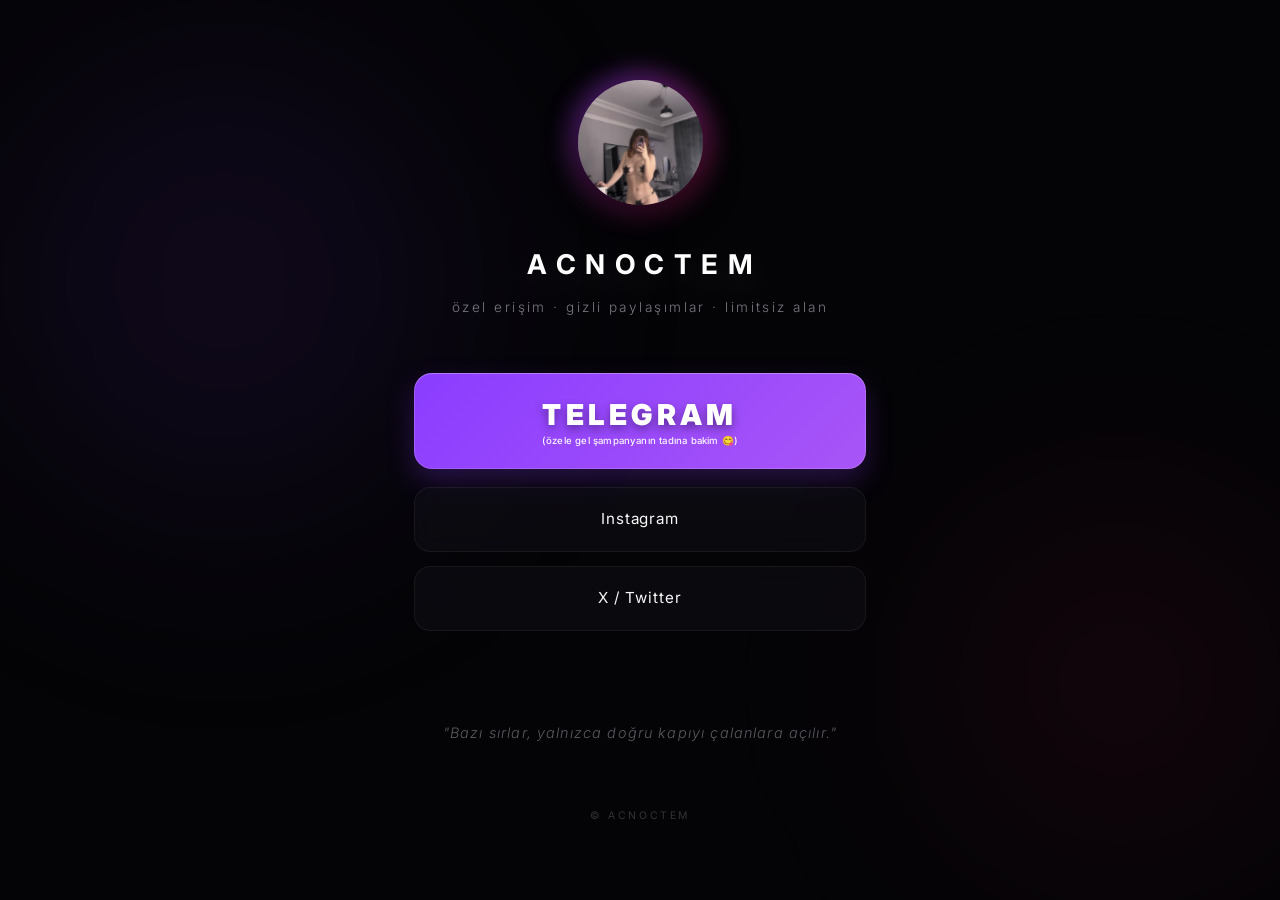
==== index.html @ b2c5ac02 "security: remove public private-invite exposure and track funnel clicks" ====
<!DOCTYPE html>
<html lang="tr">
<head>
    <!-- Google tag (gtag.js) -->
    <script async src="https://www.googletagmanager.com/gtag/js?id=G-ZP5X2PSTZP"></script>
    <script>
      window.dataLayer = window.dataLayer || [];
      function gtag(){dataLayer.push(arguments);}
      gtag('js', new Date());

      gtag('config', 'G-ZP5X2PSTZP');
    </script>
    
    <meta charset="UTF-8">
    <meta name="viewport" content="width=device-width, initial-scale=1.0, maximum-scale=5.0">
    <title>ACNOCTEM | Özel Erişim ve Gizli Paylaşımlar</title>
    <meta name="description" content="ACNOCTEM resmi sitesi. Telegram, Instagram ve X üzerinden özel erişim ve güncel paylaşımlar.">
    <meta name="keywords" content="acnoctem, ezra rcash, azranur ay vandan, telegram özel içerik, özel erişim, gizli içerik, özel hesap, premium içerik, exclusive içerik, özel link, telegram grup">
    <meta name="author" content="ACNOCTEM">
    <meta name="theme-color" content="#050508">
    <meta name="referrer" content="strict-origin-when-cross-origin">
    <link rel="canonical" href="https://acnoctem.net/">
    
    <!-- Open Graph / Social Media -->
    <meta property="og:title" content="ACNOCTEM">
    <meta property="og:description" content="Özel erişim · gizli paylaşımlar · limitsiz alan">
    <meta property="og:url" content="https://acnoctem.net/">
    <meta property="og:type" content="website">
    <meta property="og:image" content="https://acnoctem.net/765BCF2E-35D7-4E15-BD37-F857FB680082_1_102_o.jpeg">
    <meta property="og:image:alt" content="Acnoctem Ezra Rcash Portre">
    
    <!-- Twitter Cards -->
    <meta name="twitter:card" content="summary_large_image">
    <meta name="twitter:title" content="ACNOCTEM | Özel Erişim ve Gizli Paylaşımlar">
    <meta name="twitter:description" content="Özel telegram grubuna katıl ve ayrıcalıklı içeriklere eriş.">
    <meta name="twitter:image" content="https://acnoctem.net/765BCF2E-35D7-4E15-BD37-F857FB680082_1_102_o.jpeg">
    
    <!-- Preconnect -->
    <link rel="preconnect" href="https://fonts.googleapis.com">
    <link rel="preconnect" href="https://fonts.gstatic.com" crossorigin>
    
    <!-- Performance: Load critical font only -->
    <link href="https://fonts.googleapis.com/css2?family=Inter:wght@300;400;500;600;700&display=swap" rel="stylesheet">
    <link rel="stylesheet" href="style.css">

    <!-- Structured Data (JSON-LD) -->
    <script type="application/ld+json">
    {
      "@context": "https://schema.org",
      "@type": "Person",
      "name": "ACNOCTEM",
      "alternateName": ["Ezra Rcash", "Azranur Ayvandan"],
      "description": "Premium creator and digital identity.",
      "url": "https://acnoctem.net",
      "image": "https://acnoctem.net/765BCF2E-35D7-4E15-BD37-F857FB680082_1_102_o.jpeg",
      "sameAs": [
        "https://www.instagram.com/ezrarcash",
        "https://x.com/acnoctem",
        "https://t.me/acnoctemxx"
      ]
    }
    </script>
</head>
<body>
    <div class="ambient-glow primary"></div>
    <div class="ambient-glow secondary"></div>
    
    <div class="container fade-in-section">
        
        <header class="hero">
            <h1 class="visually-hidden">Acnoctem (Ezra Rcash) - Resmi Profil</h1>
            <div class="profile-wrapper">
                <div class="profile-glow-ring"></div>
                <div class="profile-image-container">
                    <img src="765BCF2E-35D7-4E15-BD37-F857FB680082_1_102_o.jpeg" alt="Acnoctem Ezra Rcash Profil Fotoğrafı" class="profile-img" width="130" height="130">
                </div>
            </div>
            
            <div class="brand-title">ACNOCTEM</div>
            <p class="brand-tagline">özel erişim &middot; gizli paylaşımlar &middot; limitsiz alan</p>
        </header>

        <main class="action-section">
            <a href="https://t.me/acnoctemxx" class="btn-primary" target="_blank" rel="noopener noreferrer" aria-label="Telegram üzerinden ACNOCTEM ile iletişime geç" data-funnel-event="telegram_primary">
                <div class="btn-content">
                    <span class="btn-text-main uppercase">TELEGRAM</span>
                    <span class="btn-text-sub">(özele gel şampanyanın tadına bakim 😋)</span>
                </div>
                <div class="btn-primary-glow"></div>
            </a>

            <nav class="social-links" aria-label="İkincil Sosyal Medya Bağlantıları">
                <a href="https://www.instagram.com/ezrarcash" class="btn-secondary" target="_blank" rel="noopener noreferrer" aria-label="Instagram Profiline Git" data-funnel-event="instagram_secondary">
                    <span>Instagram</span>
                </a>
                <a href="https://x.com/acnoctem" class="btn-secondary" target="_blank" rel="noopener noreferrer" aria-label="X Twitter Profiline Git" data-funnel-event="x_secondary">
                    <span>X / Twitter</span>
                </a>
            </nav>

            <section class="quote-section">
                <p class="premium-quote">"Bazı sırlar, yalnızca doğru kapıyı çalanlara açılır."</p>
            </section>
        </main>

        <footer class="site-footer">
            <p>&copy; ACNOCTEM</p>
        </footer>
    </div>
    
    <script src="script.js" defer></script>
</body>
</html>
---- style.css ----
:root {
    /* LUXURY PREMIUM COLOR SYSTEM */
    --bg-primary: #040406;
    --bg-secondary: #0A0A0E;
    --accent-purple: #8B3DFF;
    --accent-pink: #E91E63;
    --text-primary: #F8F8F8;
    --text-secondary: #A1A1AA;
    --glass-bg: rgba(20, 20, 28, 0.4);
    --glass-border: rgba(255, 255, 255, 0.06);
    --glow-intensity: 0.12;
}

/* RESET & FOUNDATION */
* {
    margin: 0;
    padding: 0;
    box-sizing: border-box;
    -webkit-tap-highlight-color: transparent;
}

body {
    font-family: 'Inter', -apple-system, BlinkMacSystemFont, 'Segoe UI', Roboto, Helvetica, Arial, sans-serif;
    background-color: var(--bg-primary);
    color: var(--text-primary);
    min-height: 100vh;
    display: flex;
    flex-direction: column;
    align-items: center;
    overflow-x: hidden;
    -webkit-font-smoothing: antialiased;
    -moz-osx-font-smoothing: grayscale;
    line-height: 1.5;
}

/* HIDDEN FOR ACCESSIBILITY / SEO */
.visually-hidden {
    position: absolute;
    width: 1px;
    height: 1px;
    padding: 0;
    margin: -1px;
    overflow: hidden;
    clip: rect(0, 0, 0, 0);
    border: 0;
}

/* CINEMATIC AMBIENCE */
.ambient-glow {
    position: fixed;
    border-radius: 50%;
    z-index: 0;
    pointer-events: none;
    will-change: transform;
}

.ambient-glow.primary {
    top: -15%;
    left: -15%;
    width: 65vw;
    height: 65vw;
    background: radial-gradient(circle, rgba(139, 61, 255, var(--glow-intensity)) 0%, rgba(4, 4, 6, 0) 60%);
    filter: blur(100px);
}

.ambient-glow.secondary {
    bottom: -15%;
    right: -15%;
    width: 55vw;
    height: 55vw;
    background: radial-gradient(circle, rgba(233, 30, 99, calc(var(--glow-intensity) * 0.7)) 0%, rgba(4, 4, 6, 0) 60%);
    filter: blur(90px);
}

/* LAYOUT CONTAINER */
.container {
    position: relative;
    z-index: 1;
    width: 100%;
    max-width: 500px;
    padding: 5rem 1.5rem 3.5rem;
    display: flex;
    flex-direction: column;
    align-items: center;
    /* JS uses this for fade in */
    opacity: 0;
    transform: translateY(25px);
}

.container.visible {
    opacity: 1;
    transform: translateY(0);
    transition: opacity 1.2s cubic-bezier(0.16, 1, 0.3, 1), transform 1.2s cubic-bezier(0.16, 1, 0.3, 1);
}

/* HERO SECTION - BRAND IDENTITY */
.hero {
    display: flex;
    flex-direction: column;
    align-items: center;
    margin-bottom: 3.5rem;
    text-align: center;
    width: 100%;
}

.profile-wrapper {
    position: relative;
    width: 125px;
    height: 125px;
    margin-bottom: 2.5rem;
}

.profile-glow-ring {
    position: absolute;
    top: -5px;
    left: -5px;
    right: -5px;
    bottom: -5px;
    border-radius: 50%;
    background: linear-gradient(135deg, var(--accent-purple), var(--accent-pink));
    opacity: 0.65;
    filter: blur(14px);
    animation: premiumBreath 4.5s ease-in-out infinite alternate;
    will-change: opacity, filter, transform;
}

.profile-image-container {
    position: absolute;
    top: 0;
    left: 0;
    width: 100%;
    height: 100%;
    border-radius: 50%;
    padding: 3px;
    background: linear-gradient(135deg, rgba(255, 255, 255, 0.15), rgba(255, 255, 255, 0.02));
    box-shadow: 0 15px 35px rgba(0, 0, 0, 0.7);
    z-index: 2;
    overflow: hidden;
}

.profile-img {
    width: 100%;
    height: 100%;
    border-radius: 50%;
    object-fit: cover;
    object-position: center 25%; /* Face-centered crop optimized for portrait */
    background-color: var(--bg-secondary);
    transform: scale(1.4); /* Zoomed in to feel closer */
    transition: transform 0.8s cubic-bezier(0.16, 1, 0.3, 1), filter 0.5s ease;
    will-change: transform;
}

.profile-wrapper:hover .profile-img {
    transform: scale(1.9); /* Subtle extra zoom on hover */
    filter: contrast(1.05) brightness(1.02);
}

.brand-title {
    font-size: 1.7rem;
    font-weight: 700;
    letter-spacing: 0.35em;
    margin-right: -0.35em; /* Offset for center alignment */
    margin-bottom: 0.7rem;
    text-transform: uppercase;
    color: #FFF;
    text-shadow: 0 10px 30px rgba(255, 255, 255, 0.12);
}

.brand-tagline {
    font-size: 0.85rem;
    color: var(--text-secondary);
    font-weight: 300;
    letter-spacing: 0.18em;
    text-transform: lowercase;
    opacity: 0.75;
}

/* ACTIONS */
.action-section {
    width: 100%;
    display: flex;
    flex-direction: column;
    gap: 1.15rem;
}

/* PRIMARY CTA (CONVERSION FOCUSED) */
.btn-primary {
    position: relative;
    display: flex;
    justify-content: center;
    align-items: center;
    width: 100%;
    padding: 1.25rem 1.1rem; /* Slightly more vertical padding for larger font */
    border-radius: 18px;
    text-decoration: none;
    background: linear-gradient(135deg, var(--accent-purple) 0%, #A855F7 50%, var(--accent-pink) 100%);
    background-size: 200% 200%;
    color: #FFF;
    overflow: hidden;
    transition: transform 0.4s cubic-bezier(0.16, 1, 0.3, 1), box-shadow 0.4s ease, background-position 0.6s ease;
    box-shadow: 0 12px 28px rgba(139, 61, 255, 0.25), inset 0 1px 1px rgba(255, 255, 255, 0.2);
}

.btn-primary::after {
    content: '';
    position: absolute;
    inset: 0;
    border-radius: 18px;
    box-shadow: inset 0 0 0 1px rgba(255, 255, 255, 0.15);
    pointer-events: none;
}

.btn-content {
    position: relative;
    z-index: 2;
    display: flex;
    flex-direction: column;
    align-items: center;
    gap: 0.1rem;
}

.btn-text-main {
    font-weight: 900;
    font-size: 1.8rem; /* Dramatically larger font size for TELEGRAM */
    letter-spacing: 0.15em;
    text-shadow: 0 4px 10px rgba(0, 0, 0, 0.4);
}

.btn-text-main.uppercase {
    text-transform: uppercase;
}

.btn-text-sub {
    font-weight: 500;
    font-size: 0.6rem; /* Very small font size for subtext as requested */
    letter-spacing: 0.02em;
    color: rgba(255, 255, 255, 0.95);
    margin-top: -4px;
}

.btn-primary-glow {
    position: absolute;
    top: 50%;
    left: 50%;
    width: 0;
    height: 0;
    background: rgba(255, 255, 255, 0.25);
    border-radius: 50%;
    transform: translate(-50%, -50%);
    opacity: 0;
    pointer-events: none;
}

.btn-primary.ripple .btn-primary-glow {
    animation: luxuryRipple 0.8s ease-out forwards;
}

.btn-primary:hover {
    transform: translateY(-3px);
    box-shadow: 0 20px 40px rgba(233, 30, 99, 0.3), inset 0 1px 1px rgba(255, 255, 255, 0.4);
    background-position: 100% 100%;
}

.btn-primary:active {
    transform: translateY(0);
    box-shadow: 0 8px 16px rgba(139, 61, 255, 0.2);
}

/* SECONDARY CTA */
.social-links {
    display: flex;
    flex-direction: column;
    gap: 0.9rem;
}

.btn-secondary {
    display: flex;
    justify-content: center;
    align-items: center;
    width: 100%;
    padding: 1.25rem;
    border-radius: 16px;
    text-decoration: none;
    color: var(--text-primary);
    background: var(--glass-bg);
    border: 1px solid var(--glass-border);
    backdrop-filter: blur(12px);
    -webkit-backdrop-filter: blur(12px);
    font-weight: 400;
    font-size: 0.95rem;
    letter-spacing: 0.06em;
    transition: all 0.4s cubic-bezier(0.16, 1, 0.3, 1);
    position: relative;
    overflow: hidden;
}

.btn-secondary::before {
    content: '';
    position: absolute;
    top: 0;
    left: 0;
    width: 100%;
    height: 100%;
    background: linear-gradient(rgba(255, 255, 255, 0.02), rgba(255, 255, 255, 0));
    opacity: 0;
    transition: opacity 0.4s ease;
}

.btn-secondary:hover {
    background: rgba(25, 25, 36, 0.5);
    border-color: rgba(255, 255, 255, 0.1);
    transform: translateY(-2px);
    box-shadow: 0 10px 25px rgba(0, 0, 0, 0.4);
    color: #FFF;
}

.btn-secondary:hover::before {
    opacity: 1;
}

.btn-secondary span {
    position: relative;
    z-index: 1;
}

/* QUOTE / COPY */
.quote-section {
    margin-top: 4.5rem;
    margin-bottom: 2rem;
    text-align: center;
}

.premium-quote {
    font-size: 0.9rem;
    color: var(--text-secondary);
    font-style: italic;
    font-weight: 300;
    opacity: 0.55;
    letter-spacing: 0.08em;
    line-height: 1.6;
}

/* FOOTER */
.site-footer {
    margin-top: 2rem;
    text-align: center;
}

.site-footer p {
    font-size: 0.65rem;
    color: var(--text-secondary);
    letter-spacing: 0.25em;
    opacity: 0.3;
    text-transform: uppercase;
}

/* KEYFRAMES */
@keyframes premiumBreath {
    0% { opacity: 0.45; filter: blur(12px); transform: scale(0.97); }
    100% { opacity: 0.75; filter: blur(16px); transform: scale(1.03); }
}

@keyframes luxuryRipple {
    0% { width: 0; height: 0; opacity: 0.5; }
    100% { width: 450px; height: 450px; opacity: 0; }
}

/* STAGGERED ENTRY */
.fade-in-section .hero { opacity: 0; animation: revealUp 1.2s 0.1s cubic-bezier(0.16, 1, 0.3, 1) forwards; }
.fade-in-section .btn-primary { opacity: 0; animation: revealUp 1.2s 0.3s cubic-bezier(0.16, 1, 0.3, 1) forwards; }
.fade-in-section .btn-secondary:nth-child(1) { opacity: 0; animation: revealUp 1.2s 0.4s cubic-bezier(0.16, 1, 0.3, 1) forwards; }
.fade-in-section .btn-secondary:nth-child(2) { opacity: 0; animation: revealUp 1.2s 0.5s cubic-bezier(0.16, 1, 0.3, 1) forwards; }
.fade-in-section .quote-section { opacity: 0; animation: revealUp 1.2s 0.7s cubic-bezier(0.16, 1, 0.3, 1) forwards; }
.fade-in-section .site-footer { opacity: 0; animation: revealUp 1.2s 0.8s cubic-bezier(0.16, 1, 0.3, 1) forwards; }

@keyframes revealUp {
    0% { opacity: 0; transform: translateY(20px); }
    100% { opacity: 1; transform: translateY(0); }
}

/* MOBILE ADAPTATION */
@media (max-width: 480px) {
    .container {
        padding: 4rem 1.25rem 2.5rem;
    }
    
    .profile-wrapper {
        width: 110px;
        height: 110px;
        margin-bottom: 2rem;
    }
    
    .brand-title {
        font-size: 1.5rem;
    }

    .ambient-glow.primary {
        filter: blur(80px);
    }
    
    .ambient-glow.secondary {
        filter: blur(70px);
    }
}
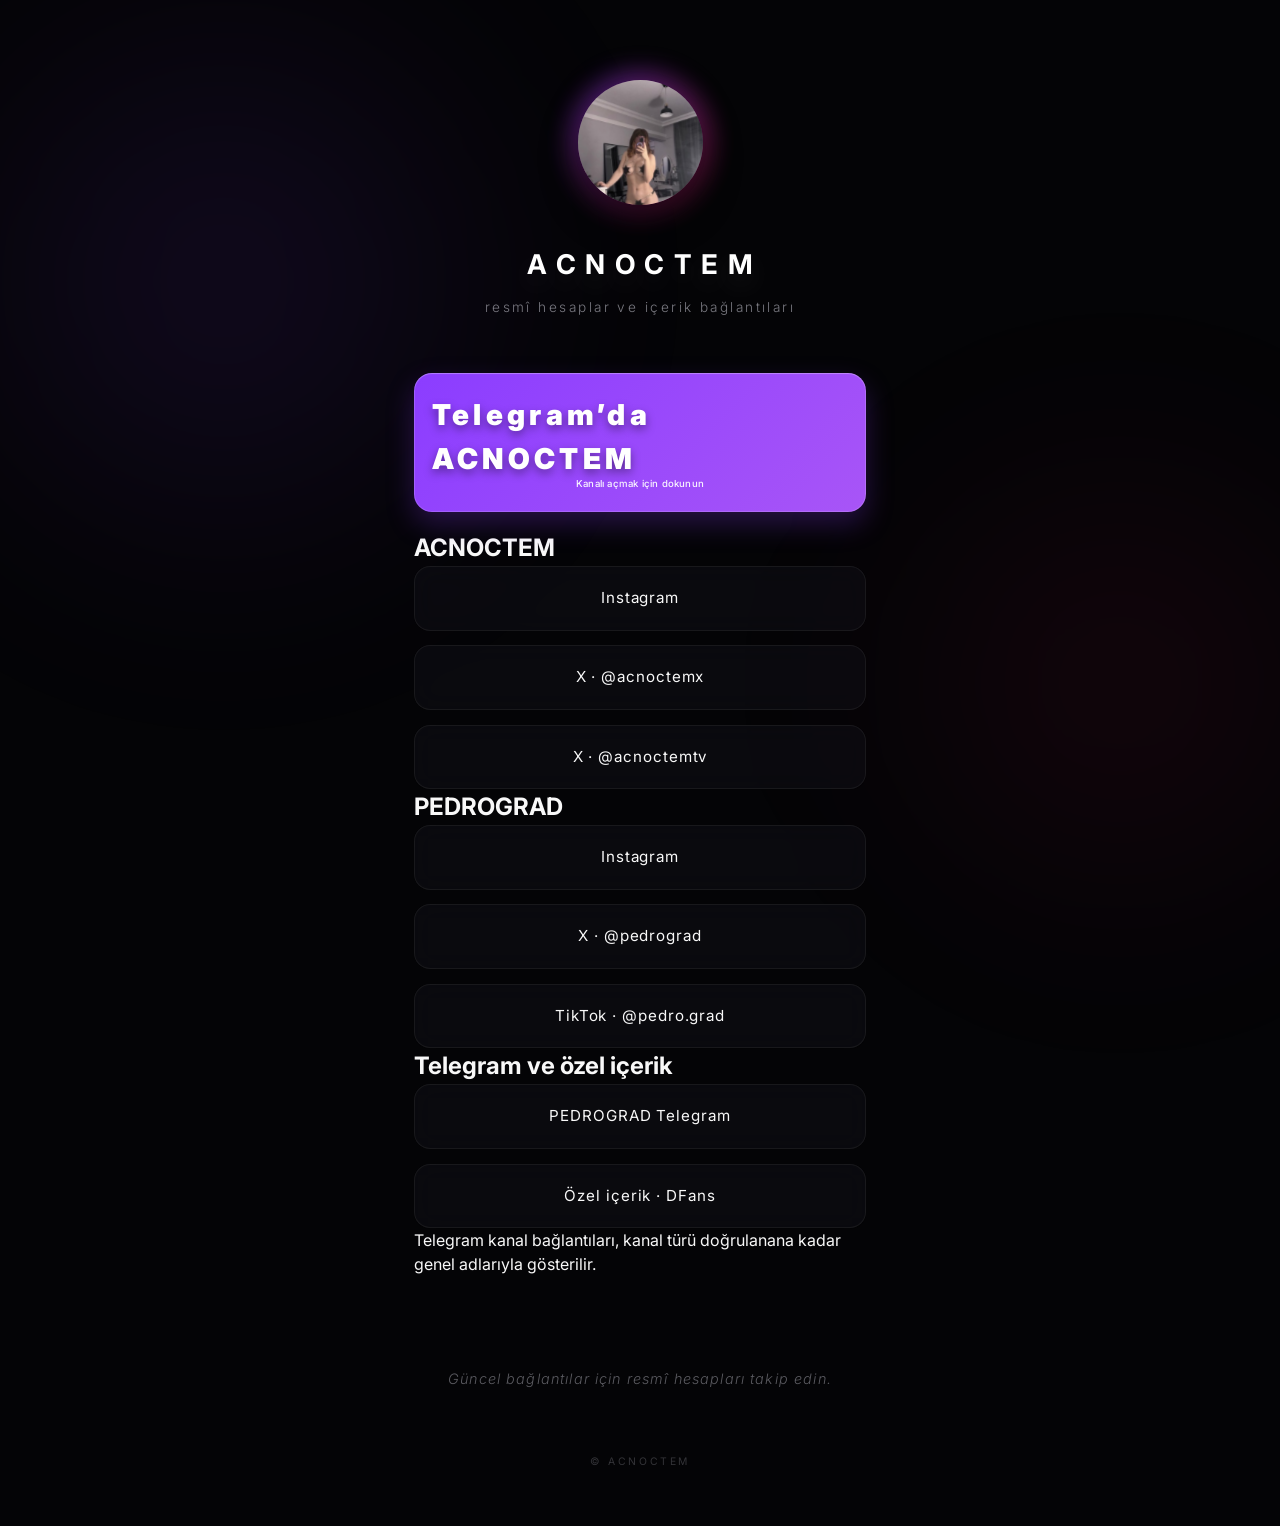
==== commit 8cf3dfa9: "Refresh canonical profile links and funnel metadata" ====
--- a/index.html
+++ b/index.html
@@ -13,17 +13,16 @@
     
     <meta charset="UTF-8">
     <meta name="viewport" content="width=device-width, initial-scale=1.0, maximum-scale=5.0">
-    <title>ACNOCTEM | Özel Erişim ve Gizli Paylaşımlar</title>
-    <meta name="description" content="ACNOCTEM resmi sitesi. Telegram, Instagram ve X üzerinden özel erişim ve güncel paylaşımlar.">
-    <meta name="keywords" content="acnoctem, ezra rcash, azranur ay vandan, telegram özel içerik, özel erişim, gizli içerik, özel hesap, premium içerik, exclusive içerik, özel link, telegram grup">
+    <title>ACNOCTEM | Resmî Bağlantılar ve Özel İçerik</title>
+    <meta name="description" content="ACNOCTEM ve PEDROGRAD resmî sosyal medya bağlantıları, Telegram kanalları ve DFans özel içerik sayfası.">
     <meta name="author" content="ACNOCTEM">
     <meta name="theme-color" content="#050508">
     <meta name="referrer" content="strict-origin-when-cross-origin">
     <link rel="canonical" href="https://acnoctem.net/">
     
     <!-- Open Graph / Social Media -->
-    <meta property="og:title" content="ACNOCTEM">
-    <meta property="og:description" content="Özel erişim · gizli paylaşımlar · limitsiz alan">
+    <meta property="og:title" content="ACNOCTEM | Resmî Bağlantılar">
+    <meta property="og:description" content="ACNOCTEM ve PEDROGRAD resmî sosyal medya bağlantıları ve özel içerik sayfası.">
     <meta property="og:url" content="https://acnoctem.net/">
     <meta property="og:type" content="website">
     <meta property="og:image" content="https://acnoctem.net/765BCF2E-35D7-4E15-BD37-F857FB680082_1_102_o.jpeg">
@@ -31,8 +30,8 @@
     
     <!-- Twitter Cards -->
     <meta name="twitter:card" content="summary_large_image">
-    <meta name="twitter:title" content="ACNOCTEM | Özel Erişim ve Gizli Paylaşımlar">
-    <meta name="twitter:description" content="Özel telegram grubuna katıl ve ayrıcalıklı içeriklere eriş.">
+    <meta name="twitter:title" content="ACNOCTEM | Resmî Bağlantılar">
+    <meta name="twitter:description" content="ACNOCTEM ve PEDROGRAD resmî sosyal medya bağlantıları ve özel içerik sayfası.">
     <meta name="twitter:image" content="https://acnoctem.net/765BCF2E-35D7-4E15-BD37-F857FB680082_1_102_o.jpeg">
     
     <!-- Preconnect -->
@@ -49,14 +48,19 @@
       "@context": "https://schema.org",
       "@type": "Person",
       "name": "ACNOCTEM",
-      "alternateName": ["Ezra Rcash", "Azranur Ayvandan"],
-      "description": "Premium creator and digital identity.",
+      "description": "ACNOCTEM official profiles and creator links.",
       "url": "https://acnoctem.net",
       "image": "https://acnoctem.net/765BCF2E-35D7-4E15-BD37-F857FB680082_1_102_o.jpeg",
       "sameAs": [
-        "https://www.instagram.com/ezrarcash",
-        "https://x.com/acnoctem",
-        "https://t.me/acnoctemxx"
+        "https://www.instagram.com/acnoctem.x/",
+        "https://www.instagram.com/pedrogradx/",
+        "https://x.com/acnoctemx",
+        "https://x.com/pedrograd",
+        "https://x.com/acnoctemtv",
+        "https://t.me/acnoctemxxx",
+        "https://t.me/pedrogradxxx",
+        "https://www.tiktok.com/@pedro.grad",
+        "https://dfans.ai/pornograd"
       ]
     }
     </script>
@@ -68,38 +72,55 @@
     <div class="container fade-in-section">
         
         <header class="hero">
-            <h1 class="visually-hidden">Acnoctem (Ezra Rcash) - Resmi Profil</h1>
+            <h1 class="visually-hidden">ACNOCTEM resmî profilleri</h1>
             <div class="profile-wrapper">
                 <div class="profile-glow-ring"></div>
                 <div class="profile-image-container">
-                    <img src="765BCF2E-35D7-4E15-BD37-F857FB680082_1_102_o.jpeg" alt="Acnoctem Ezra Rcash Profil Fotoğrafı" class="profile-img" width="130" height="130">
+                    <img src="765BCF2E-35D7-4E15-BD37-F857FB680082_1_102_o.jpeg" alt="ACNOCTEM profil görseli" class="profile-img" width="130" height="130">
                 </div>
             </div>
             
             <div class="brand-title">ACNOCTEM</div>
-            <p class="brand-tagline">özel erişim &middot; gizli paylaşımlar &middot; limitsiz alan</p>
+            <p class="brand-tagline">Resmî hesaplar ve içerik bağlantıları</p>
         </header>
 
         <main class="action-section">
-            <a href="https://t.me/acnoctemxx" class="btn-primary" target="_blank" rel="noopener noreferrer" aria-label="Telegram üzerinden ACNOCTEM ile iletişime geç" data-funnel-event="telegram_primary">
+            <a href="https://t.me/acnoctemxxx" class="btn-primary" target="_blank" rel="noopener noreferrer" aria-label="ACNOCTEM Telegram bağlantısını aç" data-funnel-event="telegram_primary">
                 <div class="btn-content">
-                    <span class="btn-text-main uppercase">TELEGRAM</span>
-                    <span class="btn-text-sub">(özele gel şampanyanın tadına bakim 😋)</span>
+                    <span class="btn-text-main">Telegram’da ACNOCTEM</span>
+                    <span class="btn-text-sub">Kanalı açmak için dokunun</span>
                 </div>
                 <div class="btn-primary-glow"></div>
             </a>
 
-            <nav class="social-links" aria-label="İkincil Sosyal Medya Bağlantıları">
-                <a href="https://www.instagram.com/ezrarcash" class="btn-secondary" target="_blank" rel="noopener noreferrer" aria-label="Instagram Profiline Git" data-funnel-event="instagram_secondary">
-                    <span>Instagram</span>
-                </a>
-                <a href="https://x.com/acnoctem" class="btn-secondary" target="_blank" rel="noopener noreferrer" aria-label="X Twitter Profiline Git" data-funnel-event="x_secondary">
-                    <span>X / Twitter</span>
-                </a>
+            <nav class="link-groups" aria-label="Resmî hesaplar ve içerik bağlantıları">
+                <section class="link-group" aria-labelledby="acnoctem-links-title">
+                    <h2 id="acnoctem-links-title" class="link-group-title">ACNOCTEM</h2>
+                    <div class="social-links">
+                        <a href="https://www.instagram.com/acnoctem.x/" class="btn-secondary" target="_blank" rel="noopener noreferrer" data-funnel-event="instagram_acnoctem"><span>Instagram</span></a>
+                        <a href="https://x.com/acnoctemx" class="btn-secondary" target="_blank" rel="noopener noreferrer" data-funnel-event="x_acnoctem"><span>X · @acnoctemx</span></a>
+                        <a href="https://x.com/acnoctemtv" class="btn-secondary" target="_blank" rel="noopener noreferrer" data-funnel-event="x_acnoctemtv"><span>X · @acnoctemtv</span></a>
+                    </div>
+                </section>
+                <section class="link-group" aria-labelledby="pedrograd-links-title">
+                    <h2 id="pedrograd-links-title" class="link-group-title">PEDROGRAD</h2>
+                    <div class="social-links">
+                        <a href="https://www.instagram.com/pedrogradx/" class="btn-secondary" target="_blank" rel="noopener noreferrer" data-funnel-event="instagram_pedrograd"><span>Instagram</span></a>
+                        <a href="https://x.com/pedrograd" class="btn-secondary" target="_blank" rel="noopener noreferrer" data-funnel-event="x_pedrograd"><span>X · @pedrograd</span></a>
+                        <a href="https://www.tiktok.com/@pedro.grad" class="btn-secondary" target="_blank" rel="noopener noreferrer" data-funnel-event="tiktok_pedrograd"><span>TikTok · @pedro.grad</span></a>
+                    </div>
+                </section>
+                <section class="link-group" aria-labelledby="more-links-title">
+                    <h2 id="more-links-title" class="link-group-title">Telegram ve özel içerik</h2>
+                    <div class="social-links">
+                        <a href="https://t.me/pedrogradxxx" class="btn-secondary" target="_blank" rel="noopener noreferrer" data-funnel-event="telegram_pedrograd"><span>PEDROGRAD Telegram</span></a>
+                        <a href="https://dfans.ai/pornograd" class="btn-secondary" target="_blank" rel="noopener noreferrer" data-funnel-event="dfans_special_content"><span>Özel içerik · DFans</span></a>
+                    </div>
+                    <p class="link-note">Telegram kanal bağlantıları, kanal türü doğrulanana kadar genel adlarıyla gösterilir.</p>
+                </section>
             </nav>
-
             <section class="quote-section">
-                <p class="premium-quote">"Bazı sırlar, yalnızca doğru kapıyı çalanlara açılır."</p>
+                <p class="premium-quote">Güncel bağlantılar için resmî hesapları takip edin.</p>
             </section>
         </main>
 
--- a/style.css
+++ b/style.css
@@ -82,9 +82,9 @@
     display: flex;
     flex-direction: column;
     align-items: center;
-    /* JS uses this for fade in */
-    opacity: 0;
-    transform: translateY(25px);
+    /* Content remains visible if JavaScript is unavailable. */
+    opacity: 1;
+    transform: none;
 }
 
 .container.visible {
@@ -402,3 +402,34 @@
         filter: blur(70px);
     }
 }
+
+
+/* Keyboard users need a clear, high-contrast indicator on every outbound link. */
+.btn-primary:focus-visible,
+.btn-secondary:focus-visible {
+    outline: 3px solid #f8f8f8;
+    outline-offset: 4px;
+    box-shadow: 0 0 0 6px rgba(139, 61, 255, 0.8);
+}
+
+/* Keep the full page still and visible for visitors who request reduced motion. */
+@media (prefers-reduced-motion: reduce) {
+    *,
+    *::before,
+    *::after {
+        scroll-behavior: auto !important;
+        animation-duration: 0.01ms !important;
+        animation-iteration-count: 1 !important;
+        transition-duration: 0.01ms !important;
+    }
+
+    .container,
+    .fade-in-section *,
+    .fade-in-section *::before,
+    .fade-in-section *::after {
+        opacity: 1 !important;
+        transform: none !important;
+        animation: none !important;
+        transition: none !important;
+    }
+}
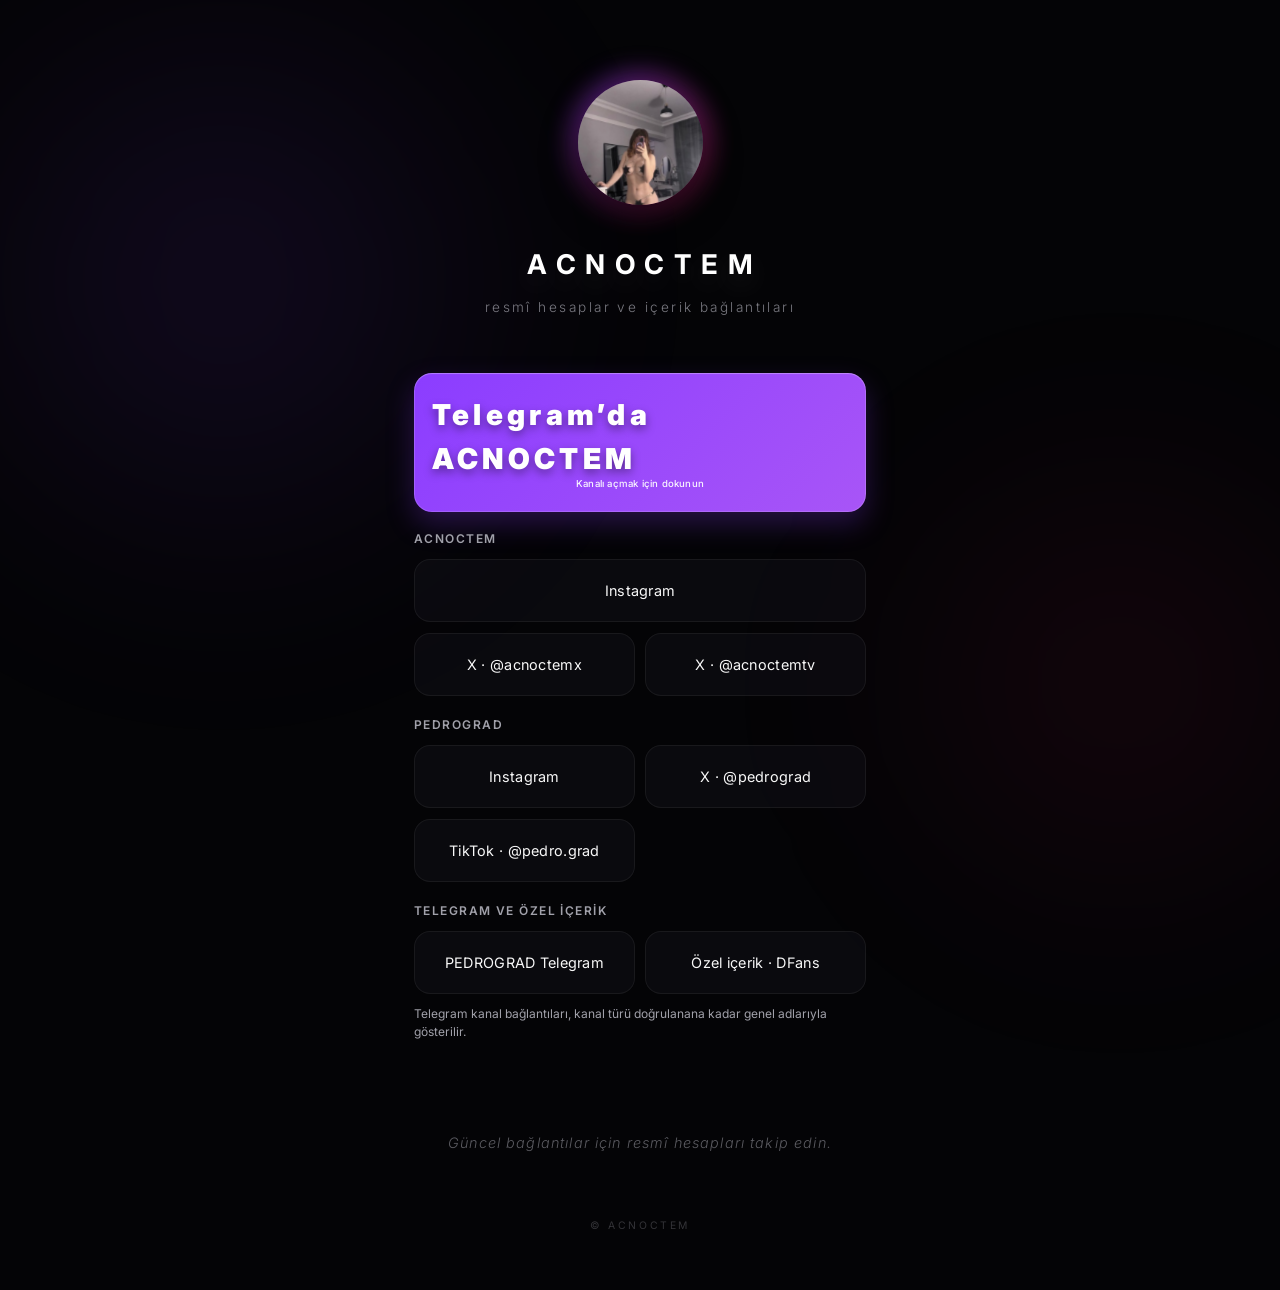
==== commit 9dda8c20: "Remove obsolete profile metadata" ====
--- a/index.html
+++ b/index.html
@@ -26,7 +26,7 @@
     <meta property="og:url" content="https://acnoctem.net/">
     <meta property="og:type" content="website">
     <meta property="og:image" content="https://acnoctem.net/765BCF2E-35D7-4E15-BD37-F857FB680082_1_102_o.jpeg">
-    <meta property="og:image:alt" content="Acnoctem Ezra Rcash Portre">
+    <meta property="og:image:alt" content="ACNOCTEM profil görseli">
     
     <!-- Twitter Cards -->
     <meta name="twitter:card" content="summary_large_image">
--- a/style.css
+++ b/style.css
@@ -267,10 +267,41 @@
 }
 
 /* SECONDARY CTA */
+.link-groups {
+    display: flex;
+    flex-direction: column;
+    gap: 1.25rem;
+}
+
+.link-group {
+    display: flex;
+    flex-direction: column;
+    gap: 0.65rem;
+}
+
+.link-group-title {
+    color: var(--text-secondary);
+    font-size: 0.75rem;
+    font-weight: 600;
+    letter-spacing: 0.12em;
+    text-align: left;
+    text-transform: uppercase;
+}
+
 .social-links {
-    display: flex;
-    flex-direction: column;
-    gap: 0.9rem;
+    display: grid;
+    grid-template-columns: repeat(2, minmax(0, 1fr));
+    gap: 0.65rem;
+}
+
+.link-group:first-child .social-links a:first-child {
+    grid-column: 1 / -1;
+}
+
+.link-note {
+    color: var(--text-secondary);
+    font-size: 0.75rem;
+    line-height: 1.5;
 }
 
 .btn-secondary {
@@ -287,8 +318,10 @@
     backdrop-filter: blur(12px);
     -webkit-backdrop-filter: blur(12px);
     font-weight: 400;
-    font-size: 0.95rem;
-    letter-spacing: 0.06em;
+    min-height: 52px;
+    font-size: 0.9rem;
+    letter-spacing: 0.02em;
+    text-align: center;
     transition: all 0.4s cubic-bezier(0.16, 1, 0.3, 1);
     position: relative;
     overflow: hidden;
@@ -368,8 +401,7 @@
 /* STAGGERED ENTRY */
 .fade-in-section .hero { opacity: 0; animation: revealUp 1.2s 0.1s cubic-bezier(0.16, 1, 0.3, 1) forwards; }
 .fade-in-section .btn-primary { opacity: 0; animation: revealUp 1.2s 0.3s cubic-bezier(0.16, 1, 0.3, 1) forwards; }
-.fade-in-section .btn-secondary:nth-child(1) { opacity: 0; animation: revealUp 1.2s 0.4s cubic-bezier(0.16, 1, 0.3, 1) forwards; }
-.fade-in-section .btn-secondary:nth-child(2) { opacity: 0; animation: revealUp 1.2s 0.5s cubic-bezier(0.16, 1, 0.3, 1) forwards; }
+.fade-in-section .link-groups { opacity: 0; animation: revealUp 1.2s 0.4s cubic-bezier(0.16, 1, 0.3, 1) forwards; }
 .fade-in-section .quote-section { opacity: 0; animation: revealUp 1.2s 0.7s cubic-bezier(0.16, 1, 0.3, 1) forwards; }
 .fade-in-section .site-footer { opacity: 0; animation: revealUp 1.2s 0.8s cubic-bezier(0.16, 1, 0.3, 1) forwards; }
 
@@ -381,7 +413,21 @@
 /* MOBILE ADAPTATION */
 @media (max-width: 480px) {
     .container {
-        padding: 4rem 1.25rem 2.5rem;
+        max-width: 440px;
+        padding: 3rem 1rem 2.5rem;
+    }
+
+    .social-links { gap: 0.55rem; }
+
+    .btn-secondary {
+        padding: 0.85rem 0.55rem;
+        font-size: 0.82rem;
+        overflow-wrap: anywhere;
+    }
+
+    .btn-text-main {
+        font-size: 1.25rem;
+        letter-spacing: 0.02em;
     }
     
     .profile-wrapper {
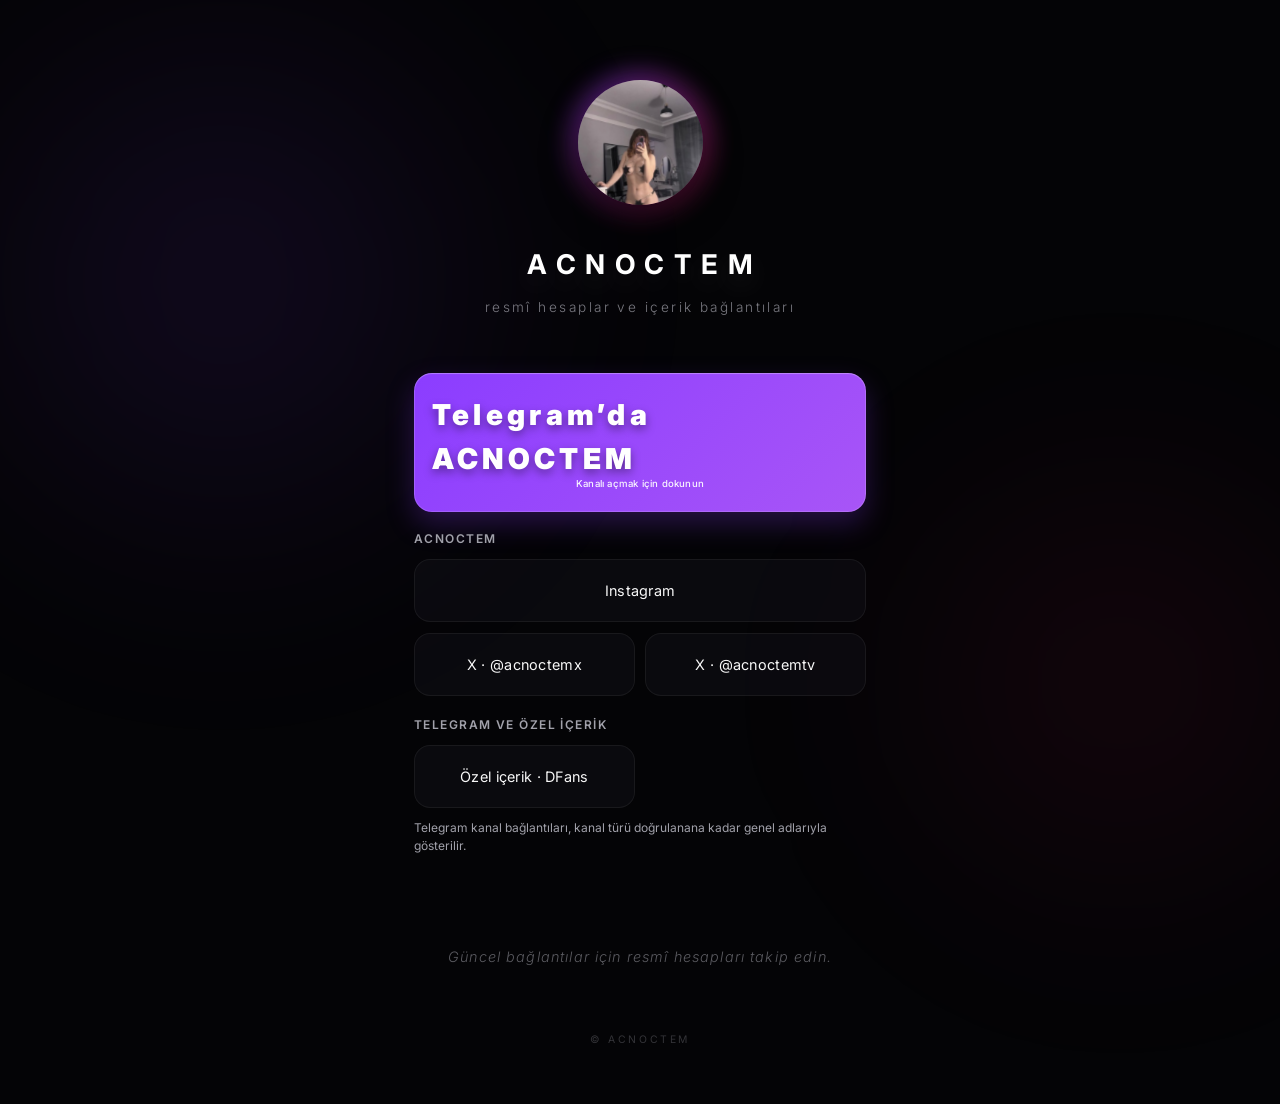
==== commit f9c434d7: "Separate ACNOCTEM public identity from PEDROGRAD" ====
--- a/index.html
+++ b/index.html
@@ -14,7 +14,7 @@
     <meta charset="UTF-8">
     <meta name="viewport" content="width=device-width, initial-scale=1.0, maximum-scale=5.0">
     <title>ACNOCTEM | Resmî Bağlantılar ve Özel İçerik</title>
-    <meta name="description" content="ACNOCTEM ve PEDROGRAD resmî sosyal medya bağlantıları, Telegram kanalları ve DFans özel içerik sayfası.">
+    <meta name="description" content="ACNOCTEM’in resmî sosyal medya bağlantıları, Telegram kanalı ve DFans özel içerik sayfası.">
     <meta name="author" content="ACNOCTEM">
     <meta name="theme-color" content="#050508">
     <meta name="referrer" content="strict-origin-when-cross-origin">
@@ -22,7 +22,7 @@
     
     <!-- Open Graph / Social Media -->
     <meta property="og:title" content="ACNOCTEM | Resmî Bağlantılar">
-    <meta property="og:description" content="ACNOCTEM ve PEDROGRAD resmî sosyal medya bağlantıları ve özel içerik sayfası.">
+    <meta property="og:description" content="ACNOCTEM’in resmî sosyal medya bağlantıları ve özel içerik sayfası.">
     <meta property="og:url" content="https://acnoctem.net/">
     <meta property="og:type" content="website">
     <meta property="og:image" content="https://acnoctem.net/765BCF2E-35D7-4E15-BD37-F857FB680082_1_102_o.jpeg">
@@ -31,7 +31,7 @@
     <!-- Twitter Cards -->
     <meta name="twitter:card" content="summary_large_image">
     <meta name="twitter:title" content="ACNOCTEM | Resmî Bağlantılar">
-    <meta name="twitter:description" content="ACNOCTEM ve PEDROGRAD resmî sosyal medya bağlantıları ve özel içerik sayfası.">
+    <meta name="twitter:description" content="ACNOCTEM’in resmî sosyal medya bağlantıları ve özel içerik sayfası.">
     <meta name="twitter:image" content="https://acnoctem.net/765BCF2E-35D7-4E15-BD37-F857FB680082_1_102_o.jpeg">
     
     <!-- Preconnect -->
@@ -53,14 +53,10 @@
       "image": "https://acnoctem.net/765BCF2E-35D7-4E15-BD37-F857FB680082_1_102_o.jpeg",
       "sameAs": [
         "https://www.instagram.com/acnoctem.x/",
-        "https://www.instagram.com/pedrogradx/",
-        "https://x.com/acnoctemx",
-        "https://x.com/pedrograd",
-        "https://x.com/acnoctemtv",
+         "https://x.com/acnoctemx",
+         "https://x.com/acnoctemtv",
         "https://t.me/acnoctemxxx",
-        "https://t.me/pedrogradxxx",
-        "https://www.tiktok.com/@pedro.grad",
-        "https://dfans.ai/pornograd"
+          "https://dfans.ai/pornograd"
       ]
     }
     </script>
@@ -102,18 +98,10 @@
                         <a href="https://x.com/acnoctemtv" class="btn-secondary" target="_blank" rel="noopener noreferrer" data-funnel-event="x_acnoctemtv"><span>X · @acnoctemtv</span></a>
                     </div>
                 </section>
-                <section class="link-group" aria-labelledby="pedrograd-links-title">
-                    <h2 id="pedrograd-links-title" class="link-group-title">PEDROGRAD</h2>
-                    <div class="social-links">
-                        <a href="https://www.instagram.com/pedrogradx/" class="btn-secondary" target="_blank" rel="noopener noreferrer" data-funnel-event="instagram_pedrograd"><span>Instagram</span></a>
-                        <a href="https://x.com/pedrograd" class="btn-secondary" target="_blank" rel="noopener noreferrer" data-funnel-event="x_pedrograd"><span>X · @pedrograd</span></a>
-                        <a href="https://www.tiktok.com/@pedro.grad" class="btn-secondary" target="_blank" rel="noopener noreferrer" data-funnel-event="tiktok_pedrograd"><span>TikTok · @pedro.grad</span></a>
-                    </div>
-                </section>
                 <section class="link-group" aria-labelledby="more-links-title">
                     <h2 id="more-links-title" class="link-group-title">Telegram ve özel içerik</h2>
                     <div class="social-links">
-                        <a href="https://t.me/pedrogradxxx" class="btn-secondary" target="_blank" rel="noopener noreferrer" data-funnel-event="telegram_pedrograd"><span>PEDROGRAD Telegram</span></a>
+                        
                         <a href="https://dfans.ai/pornograd" class="btn-secondary" target="_blank" rel="noopener noreferrer" data-funnel-event="dfans_special_content"><span>Özel içerik · DFans</span></a>
                     </div>
                     <p class="link-note">Telegram kanal bağlantıları, kanal türü doğrulanana kadar genel adlarıyla gösterilir.</p>
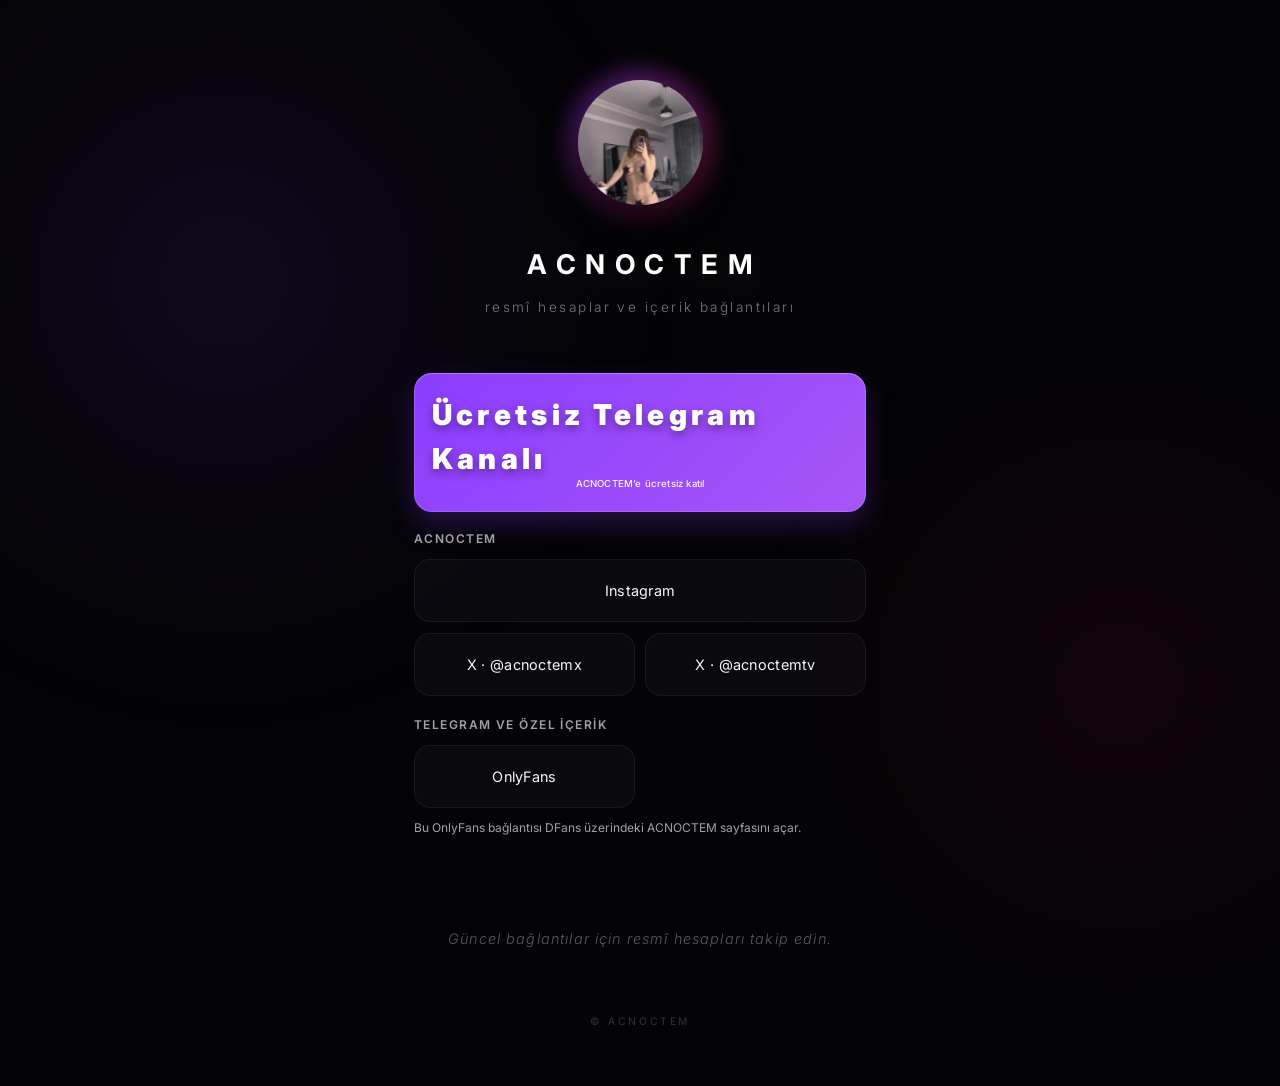
==== commit 13db6a48: "Update ACNOCTEM funnel links and owner-facing labels" ====
--- a/index.html
+++ b/index.html
@@ -13,16 +13,16 @@
     
     <meta charset="UTF-8">
     <meta name="viewport" content="width=device-width, initial-scale=1.0, maximum-scale=5.0">
-    <title>ACNOCTEM | Resmî Bağlantılar ve Özel İçerik</title>
-    <meta name="description" content="ACNOCTEM’in resmî sosyal medya bağlantıları, Telegram kanalı ve DFans özel içerik sayfası.">
+    <title>ACNOCTEM | Resmî Telegram, Instagram, X ve OnlyFans</title>
+    <meta name="description" content="ACNOCTEM’in resmî sosyal medya hesapları, ücretsiz Telegram kanalı ve OnlyFans bağlantısı.">
     <meta name="author" content="ACNOCTEM">
     <meta name="theme-color" content="#050508">
     <meta name="referrer" content="strict-origin-when-cross-origin">
     <link rel="canonical" href="https://acnoctem.net/">
     
     <!-- Open Graph / Social Media -->
-    <meta property="og:title" content="ACNOCTEM | Resmî Bağlantılar">
-    <meta property="og:description" content="ACNOCTEM’in resmî sosyal medya bağlantıları ve özel içerik sayfası.">
+    <meta property="og:title" content="ACNOCTEM | Resmî Hesaplar ve İçerik">
+    <meta property="og:description" content="ACNOCTEM’in resmî sosyal medya hesapları, ücretsiz Telegram kanalı ve OnlyFans bağlantısı.">
     <meta property="og:url" content="https://acnoctem.net/">
     <meta property="og:type" content="website">
     <meta property="og:image" content="https://acnoctem.net/765BCF2E-35D7-4E15-BD37-F857FB680082_1_102_o.jpeg">
@@ -30,8 +30,8 @@
     
     <!-- Twitter Cards -->
     <meta name="twitter:card" content="summary_large_image">
-    <meta name="twitter:title" content="ACNOCTEM | Resmî Bağlantılar">
-    <meta name="twitter:description" content="ACNOCTEM’in resmî sosyal medya bağlantıları ve özel içerik sayfası.">
+    <meta name="twitter:title" content="ACNOCTEM | Resmî Hesaplar ve İçerik">
+    <meta name="twitter:description" content="ACNOCTEM’in resmî sosyal medya hesapları, ücretsiz Telegram kanalı ve OnlyFans bağlantısı.">
     <meta name="twitter:image" content="https://acnoctem.net/765BCF2E-35D7-4E15-BD37-F857FB680082_1_102_o.jpeg">
     
     <!-- Preconnect -->
@@ -53,10 +53,10 @@
       "image": "https://acnoctem.net/765BCF2E-35D7-4E15-BD37-F857FB680082_1_102_o.jpeg",
       "sameAs": [
         "https://www.instagram.com/acnoctem.x/",
-         "https://x.com/acnoctemx",
-         "https://x.com/acnoctemtv",
+        "https://x.com/acnoctemx",
+        "https://x.com/acnoctemtv",
         "https://t.me/acnoctemxxx",
-          "https://dfans.ai/pornograd"
+        "https://dfans.ai/pornograd"
       ]
     }
     </script>
@@ -83,8 +83,8 @@
         <main class="action-section">
             <a href="https://t.me/acnoctemxxx" class="btn-primary" target="_blank" rel="noopener noreferrer" aria-label="ACNOCTEM Telegram bağlantısını aç" data-funnel-event="telegram_primary">
                 <div class="btn-content">
-                    <span class="btn-text-main">Telegram’da ACNOCTEM</span>
-                    <span class="btn-text-sub">Kanalı açmak için dokunun</span>
+                    <span class="btn-text-main">Ücretsiz Telegram Kanalı</span>
+                    <span class="btn-text-sub">ACNOCTEM’e ücretsiz katıl</span>
                 </div>
                 <div class="btn-primary-glow"></div>
             </a>
@@ -101,10 +101,9 @@
                 <section class="link-group" aria-labelledby="more-links-title">
                     <h2 id="more-links-title" class="link-group-title">Telegram ve özel içerik</h2>
                     <div class="social-links">
-                        
-                        <a href="https://dfans.ai/pornograd" class="btn-secondary" target="_blank" rel="noopener noreferrer" data-funnel-event="dfans_special_content"><span>Özel içerik · DFans</span></a>
+                        <a href="https://dfans.ai/pornograd" class="btn-secondary" target="_blank" rel="noopener noreferrer" data-funnel-event="onlyfans_dfans"><span>OnlyFans</span></a>
                     </div>
-                    <p class="link-note">Telegram kanal bağlantıları, kanal türü doğrulanana kadar genel adlarıyla gösterilir.</p>
+                    <p class="link-note">Bu OnlyFans bağlantısı DFans üzerindeki ACNOCTEM sayfasını açar.</p>
                 </section>
             </nav>
             <section class="quote-section">
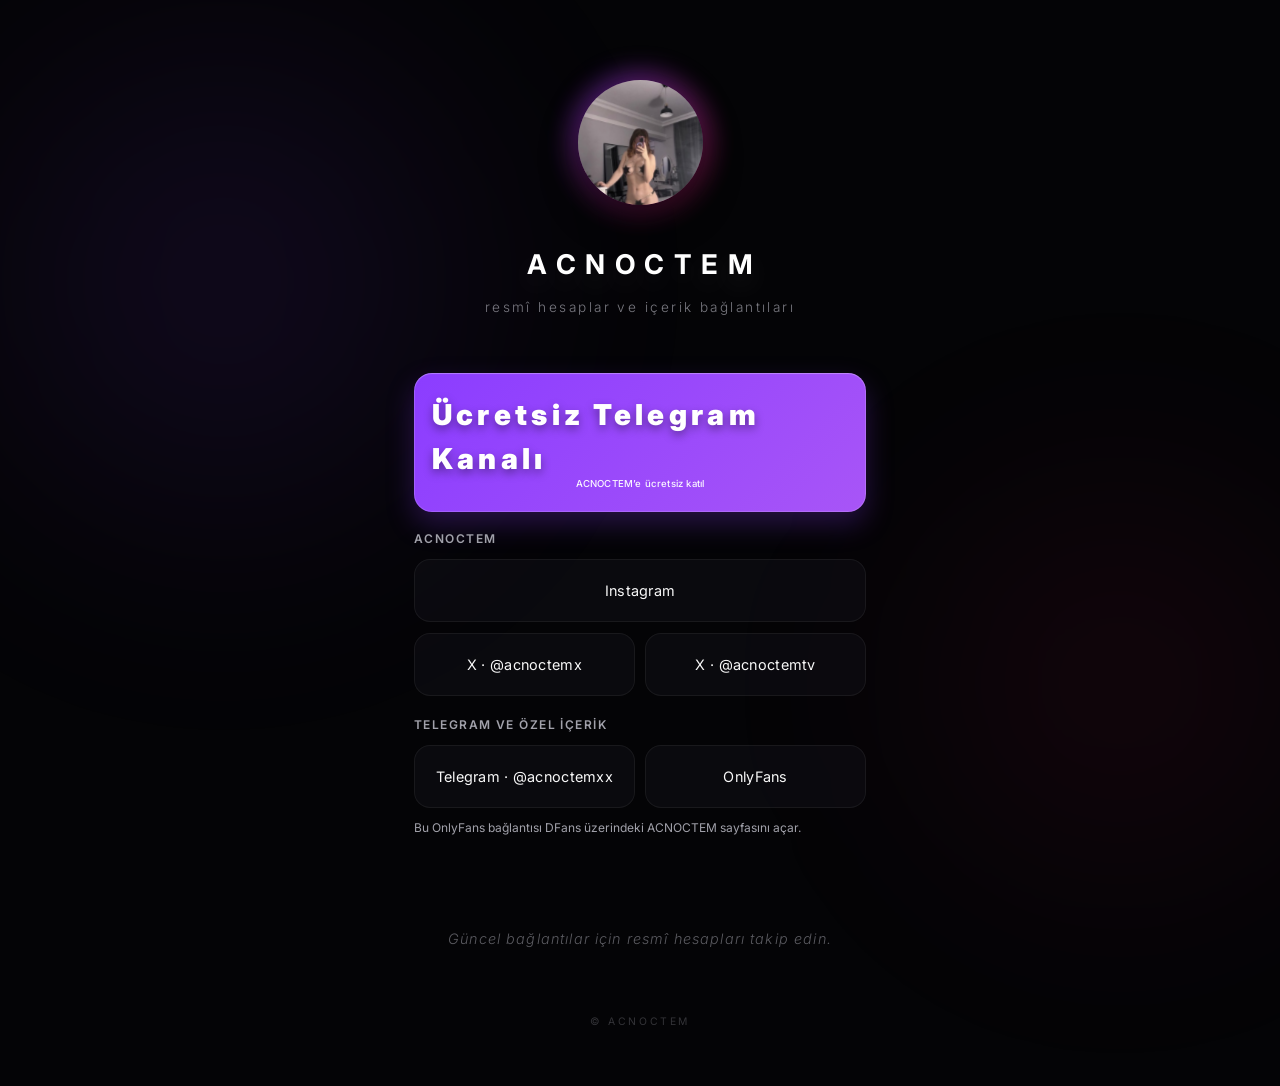
==== commit 1a3278a5: "feat: add ACNOCTEM Telegram profile link and clarify SEO" ====
--- a/index.html
+++ b/index.html
@@ -13,16 +13,16 @@
     
     <meta charset="UTF-8">
     <meta name="viewport" content="width=device-width, initial-scale=1.0, maximum-scale=5.0">
-    <title>ACNOCTEM | Resmî Telegram, Instagram, X ve OnlyFans</title>
-    <meta name="description" content="ACNOCTEM’in resmî sosyal medya hesapları, ücretsiz Telegram kanalı ve OnlyFans bağlantısı.">
+    <title>ACNOCTEM Resmî Hesapları | Telegram, Instagram, X ve OnlyFans</title>
+    <meta name="description" content="ACNOCTEM’in Telegram profili ve ücretsiz kanalı, Instagram ve X hesapları. OnlyFans olarak etiketlenen içerik bağlantısı DFans üzerindedir.">
     <meta name="author" content="ACNOCTEM">
     <meta name="theme-color" content="#050508">
     <meta name="referrer" content="strict-origin-when-cross-origin">
     <link rel="canonical" href="https://acnoctem.net/">
     
     <!-- Open Graph / Social Media -->
-    <meta property="og:title" content="ACNOCTEM | Resmî Hesaplar ve İçerik">
-    <meta property="og:description" content="ACNOCTEM’in resmî sosyal medya hesapları, ücretsiz Telegram kanalı ve OnlyFans bağlantısı.">
+    <meta property="og:title" content="ACNOCTEM Resmî Hesapları | Telegram, Instagram, X ve OnlyFans">
+    <meta property="og:description" content="ACNOCTEM’in Telegram profili ve ücretsiz kanalı, Instagram ve X hesapları. OnlyFans olarak etiketlenen içerik bağlantısı DFans üzerindedir.">
     <meta property="og:url" content="https://acnoctem.net/">
     <meta property="og:type" content="website">
     <meta property="og:image" content="https://acnoctem.net/765BCF2E-35D7-4E15-BD37-F857FB680082_1_102_o.jpeg">
@@ -30,8 +30,8 @@
     
     <!-- Twitter Cards -->
     <meta name="twitter:card" content="summary_large_image">
-    <meta name="twitter:title" content="ACNOCTEM | Resmî Hesaplar ve İçerik">
-    <meta name="twitter:description" content="ACNOCTEM’in resmî sosyal medya hesapları, ücretsiz Telegram kanalı ve OnlyFans bağlantısı.">
+    <meta name="twitter:title" content="ACNOCTEM Resmî Hesapları | Telegram, Instagram, X ve OnlyFans">
+    <meta name="twitter:description" content="ACNOCTEM’in Telegram profili ve ücretsiz kanalı, Instagram ve X hesapları. OnlyFans olarak etiketlenen içerik bağlantısı DFans üzerindedir.">
     <meta name="twitter:image" content="https://acnoctem.net/765BCF2E-35D7-4E15-BD37-F857FB680082_1_102_o.jpeg">
     
     <!-- Preconnect -->
@@ -55,6 +55,7 @@
         "https://www.instagram.com/acnoctem.x/",
         "https://x.com/acnoctemx",
         "https://x.com/acnoctemtv",
+        "https://t.me/acnoctemxx",
         "https://t.me/acnoctemxxx",
         "https://dfans.ai/pornograd"
       ]
@@ -101,6 +102,7 @@
                 <section class="link-group" aria-labelledby="more-links-title">
                     <h2 id="more-links-title" class="link-group-title">Telegram ve özel içerik</h2>
                     <div class="social-links">
+                        <a href="https://t.me/acnoctemxx" class="btn-secondary" target="_blank" rel="noopener noreferrer" data-funnel-event="telegram_profile"><span>Telegram · @acnoctemxx</span></a>
                         <a href="https://dfans.ai/pornograd" class="btn-secondary" target="_blank" rel="noopener noreferrer" data-funnel-event="onlyfans_dfans"><span>OnlyFans</span></a>
                     </div>
                     <p class="link-note">Bu OnlyFans bağlantısı DFans üzerindeki ACNOCTEM sayfasını açar.</p>
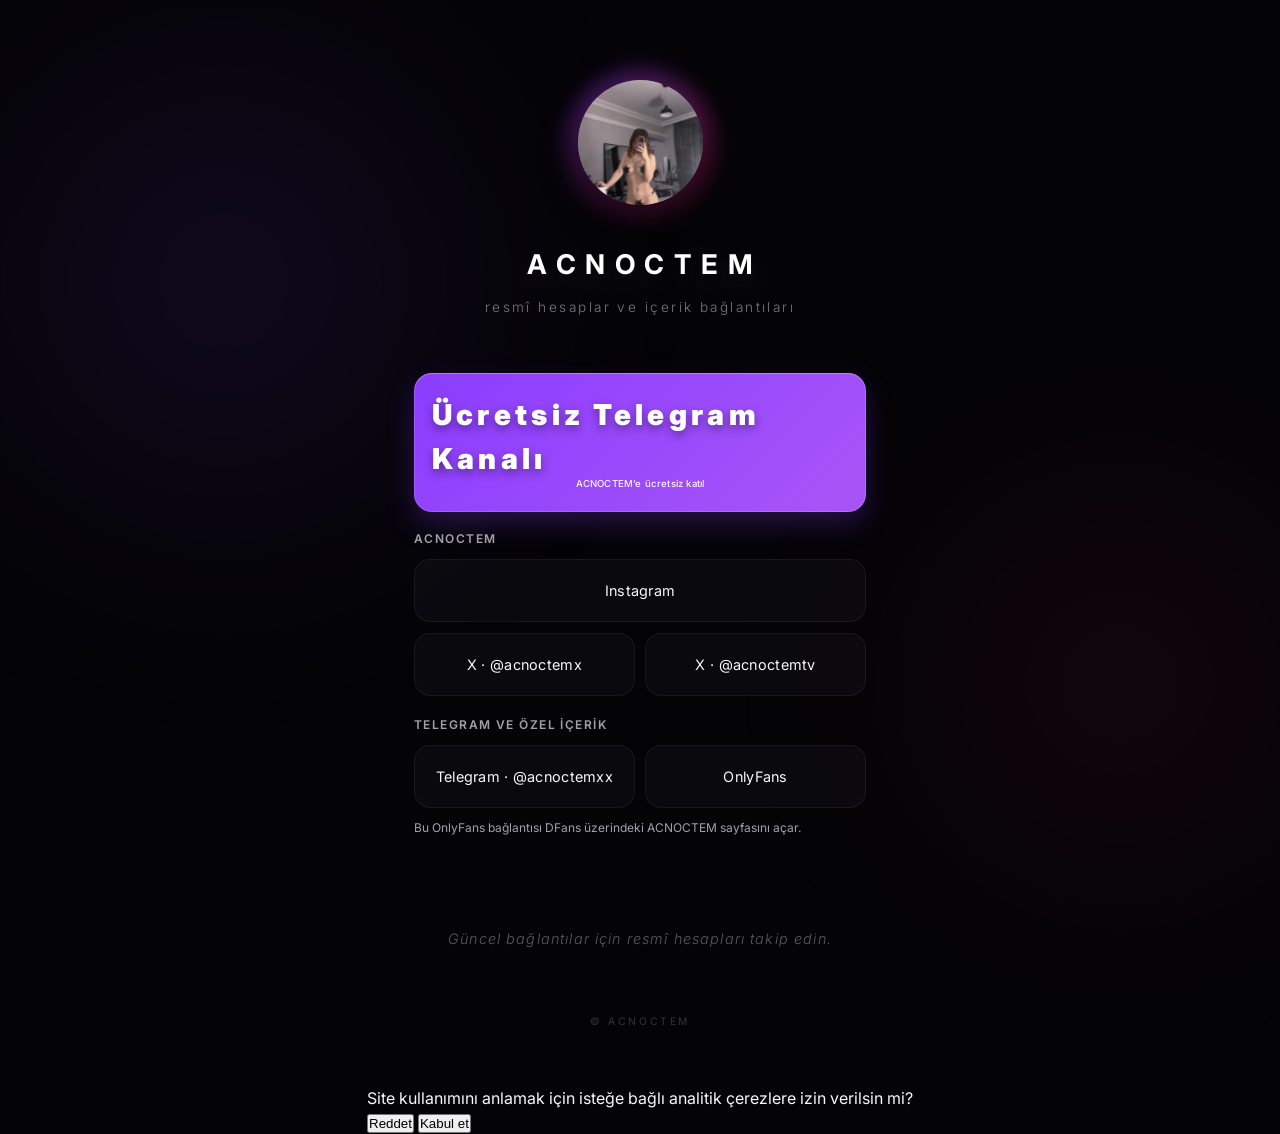
==== commit 1a30a07c: "privacy: default analytics consent to denied" ====
--- a/index.html
+++ b/index.html
@@ -1,15 +1,20 @@
 <!DOCTYPE html>
 <html lang="tr">
 <head>
-    <!-- Google tag (gtag.js) -->
-    <script async src="https://www.googletagmanager.com/gtag/js?id=G-ZP5X2PSTZP"></script>
+    <!-- Google tag (gtag.js) with analytics consent denied by default. -->
     <script>
       window.dataLayer = window.dataLayer || [];
       function gtag(){dataLayer.push(arguments);}
+      gtag('consent', 'default', {
+        ad_storage: 'denied',
+        ad_user_data: 'denied',
+        ad_personalization: 'denied',
+        analytics_storage: 'denied'
+      });
       gtag('js', new Date());
-
       gtag('config', 'G-ZP5X2PSTZP');
     </script>
+    <script async src="https://www.googletagmanager.com/gtag/js?id=G-ZP5X2PSTZP"></script>
     
     <meta charset="UTF-8">
     <meta name="viewport" content="width=device-width, initial-scale=1.0, maximum-scale=5.0">
@@ -118,6 +123,14 @@
         </footer>
     </div>
     
+    <div id="analytics-consent" class="consent-banner" role="dialog" aria-label="Analitik çerez izni" aria-live="polite">
+        <p>Site kullanımını anlamak için isteğe bağlı analitik çerezlere izin verilsin mi?</p>
+        <div class="consent-actions">
+            <button id="consent-reject" class="consent-button" type="button">Reddet</button>
+            <button id="consent-accept" class="consent-button consent-accept" type="button">Kabul et</button>
+        </div>
+    </div>
+
     <script src="script.js" defer></script>
 </body>
 </html>
